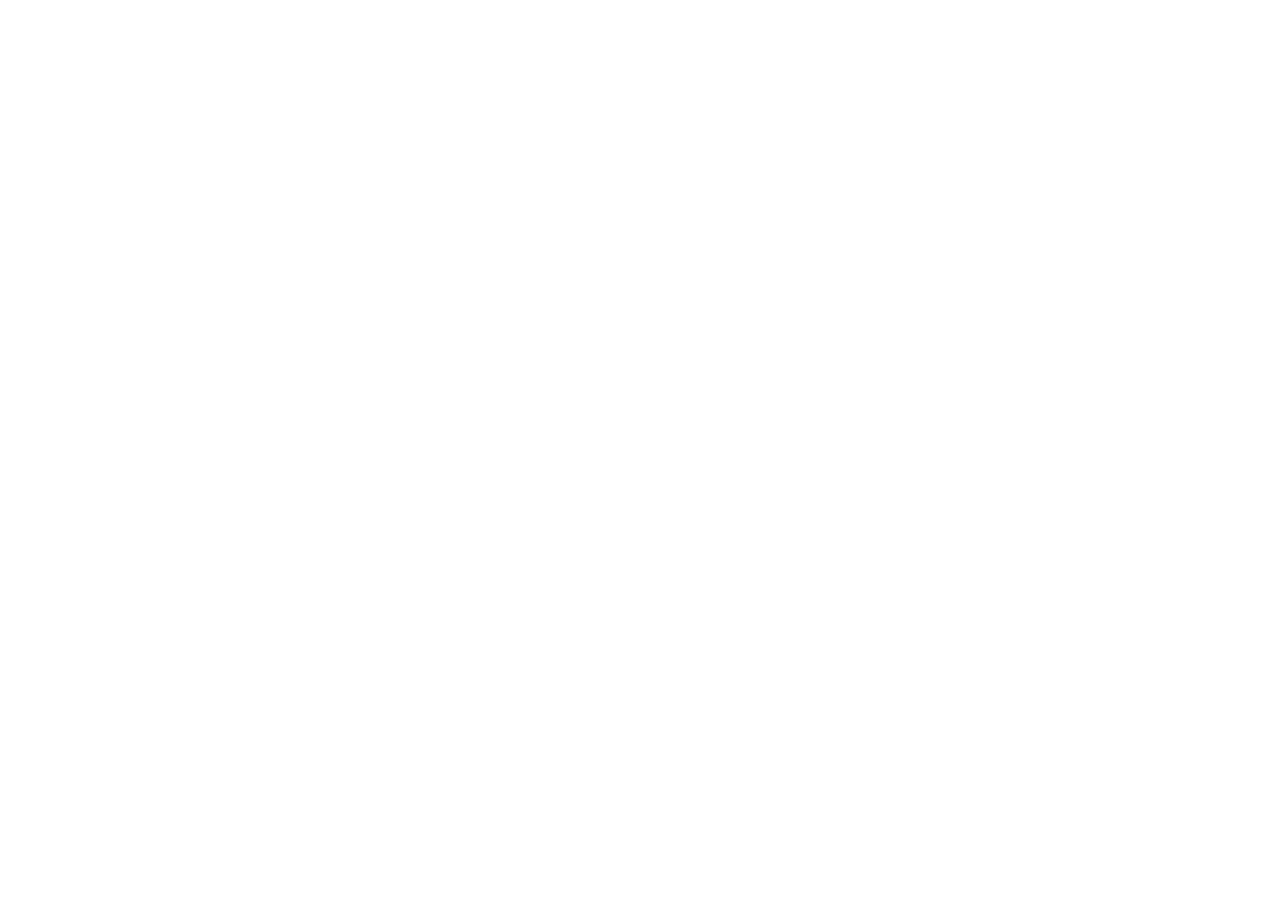
==== web-design/survey-form/index.html @ 2e6f9d6a "Initial commit" ====
<!DOCTYPE html>
<html lang="en">
<head>
  <meta charset="UTF-8">
  <meta name="viewport" content="width=device-width, initial-scale=1.0">
  <title>Survey Form</title>
  <link rel="stylesheet" href="./styles/styles.css">
</head>
<body>
      
</body>
</html>
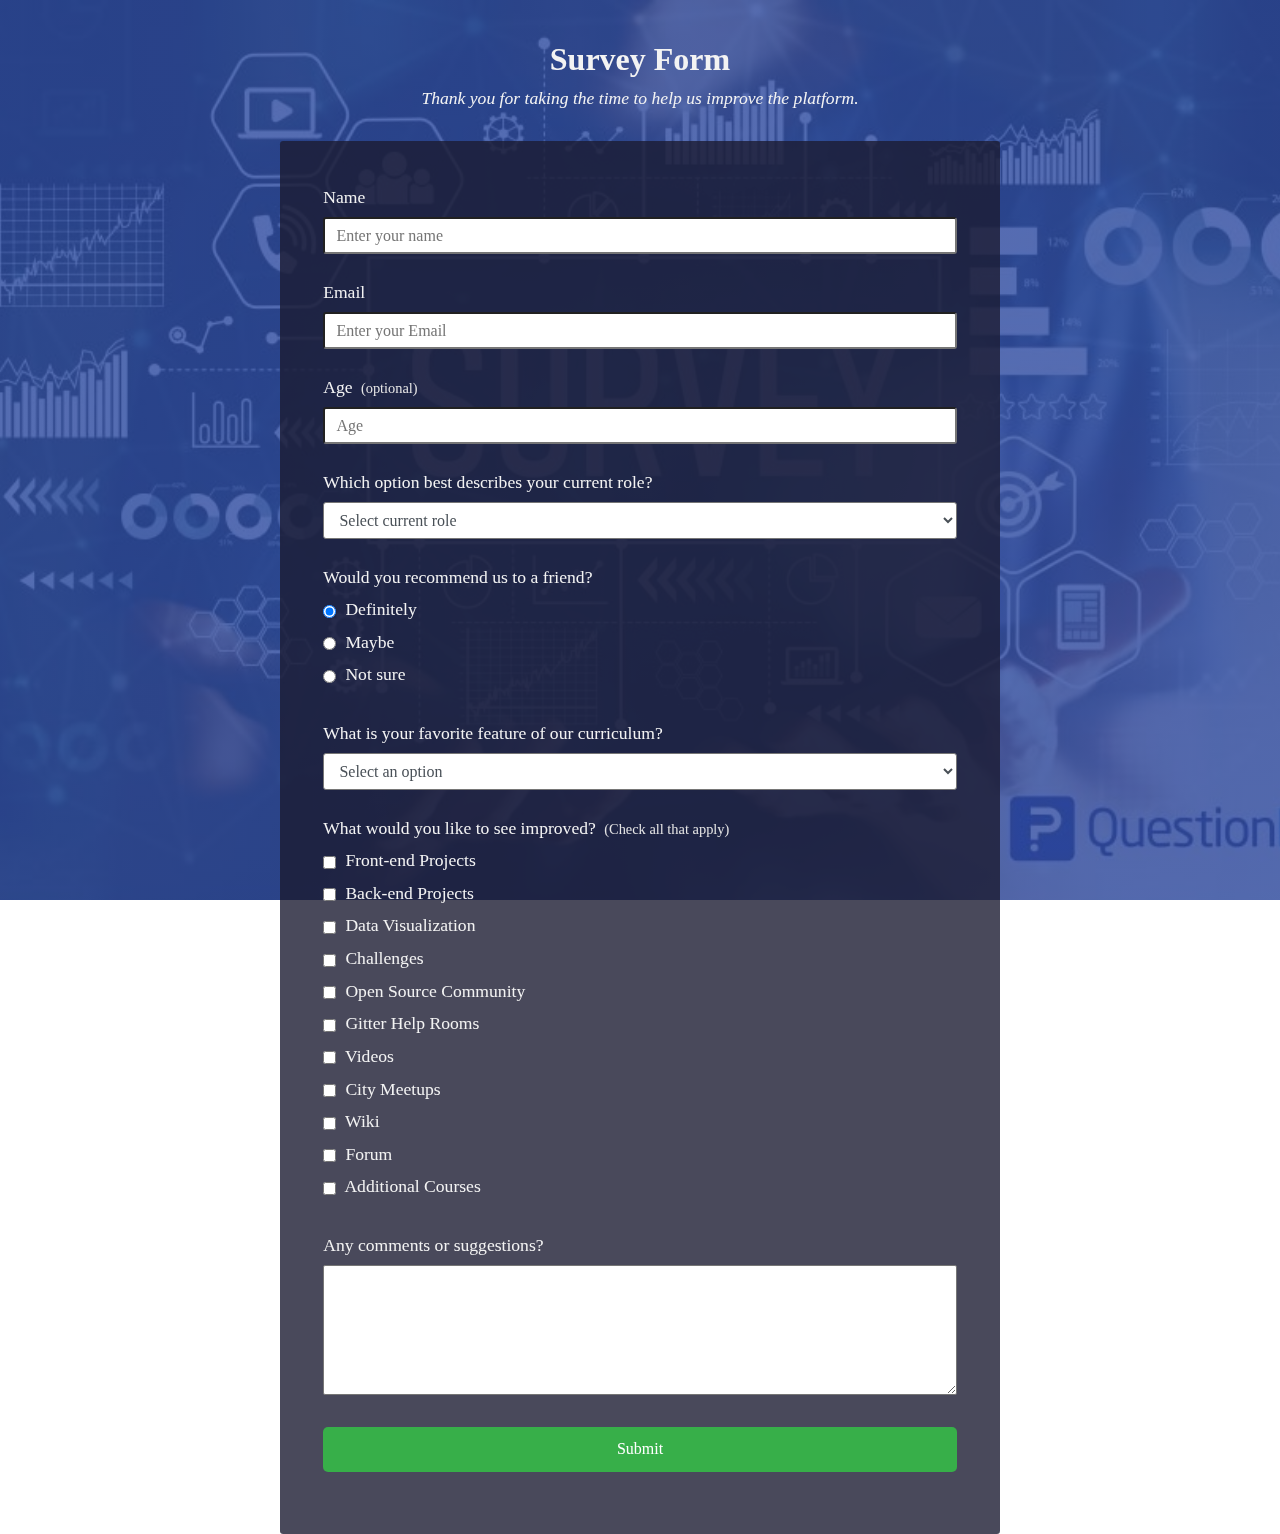
==== commit a0c064a9: "Added Survey Form" ====
--- a/web-design/survey-form/index.html
+++ b/web-design/survey-form/index.html
@@ -1,12 +1,224 @@
 <!DOCTYPE html>
 <html lang="en">
-<head>
-  <meta charset="UTF-8">
-  <meta name="viewport" content="width=device-width, initial-scale=1.0">
-  <title>Survey Form</title>
-  <link rel="stylesheet" href="./styles/styles.css">
-</head>
-<body>
-      
-</body>
-</html>+  <head>
+    <meta charset="UTF-8" />
+    <meta name="viewport" content="width=device-width, initial-scale=1.0" />
+    <link rel="stylesheet" href="./styles/styles.css" />
+  </head>
+  <body>
+    <div class="container">
+      <header class="header">
+        <h1 id="title">Survey Form</h1>
+        <p id="description">
+          Thank you for taking the time to help us improve the platform.
+        </p>
+      </header>
+      <form id="survey-form">
+        <div class="form-div">
+          <label for="name" id="name-label">Name </label>
+          <input
+            class="form-control"
+            type="text"
+            name="name"
+            id="name"
+            placeholder="Enter your name"
+            required
+          />
+        </div>
+        <div class="form-div">
+          <label for="email" id="email-label">Email </label>
+          <input
+            class="form-control"
+            type="email"
+            name="email"
+            id="email"
+            placeholder="Enter your Email"
+            required
+          />
+        </div>
+        <div class="form-div">
+          <label for="number" id="number-label">Age 
+            <span class="clue">(optional) </span>
+          </label>
+          <input
+            class="form-control"
+            type="number"
+            name="age"
+            id="number"
+            min="18"
+            max="120"
+            placeholder="Age"
+          />
+        </div>
+        <div class="form-div">
+          <p>Which option best describes your current role?</p>
+          <select 
+            class="form-control"
+            name="role"
+            id="dropdown"
+            required
+          >
+            <option value="">Select current role</option>
+            <option value="student">Student</option>
+            <option value="job">Full Time Job</option>
+            <option value="learner">Full Time Learner</option>
+            <option value="notSay">Prefer not to say</option>
+            <option value="other">Other</option>
+          </select>
+        </div>
+        <div class="form-div">
+          <p>Would you recommend us to a friend?</p>
+          <label>
+            <input
+              class="radio-button"
+              type="radio"
+              name="recommend"
+              value="definitely"
+              checked
+            /> Definitely
+          </label>
+          <label>
+            <input
+              class="radio-button"
+              type="radio"
+              name="recommend"
+              value="maybe"
+            /> Maybe
+          </label>        
+          <label>
+            <input
+              class="radio-button"
+              type="radio"
+              name="recommend"
+              value="notSure"
+            /> Not sure
+          </label>
+        </div>
+        <div class="form-div">
+          <p>What is your favorite feature of our curriculum?</p>
+          <select 
+            class="form-control"
+            name="favorite-feature"
+            id="favorite-feature"
+            required
+          >
+            <option value="">Select an option</option>
+            <option value="challenges">Challenges</option>
+            <option value="projects">Projects</option>
+            <option value="community">Community</option>
+            <option value="openSource">Open Source</option>
+          </select>
+        </div>
+        <div class="form-div">
+          <p>
+            What would you like to see improved?
+            <span class="clue">(Check all that apply)</span>
+          </p>
+          <label>
+            <input
+              class="checkbox-button"
+              type="checkbox"
+              name="improve"
+              value="frontendProjects"
+            /> Front-end Projects
+          </label>
+          <label>
+            <input
+              class="checkbox-button"
+              type="checkbox"
+              name="improve"
+              value="backendProjects"
+            /> Back-end Projects
+          </label>
+          <label>
+            <input
+              class="checkbox-button"
+              type="checkbox"
+              name="improve"
+              value="dataVisualization"
+            /> Data Visualization
+          </label>
+          <label>
+            <input
+              class="checkbox-button"
+              type="checkbox"
+              name="improve"
+              value="challenges"
+            /> Challenges
+          </label>
+          <label>
+            <input
+              class="checkbox-button"
+              type="checkbox"
+              name="improve"
+              value="openSourceCommunity"
+            /> Open Source Community
+          </label>
+          <label>
+            <input
+              class="checkbox-button"
+              type="checkbox"
+              name="improve"
+              value="gitterHelpRooms"
+            /> Gitter Help Rooms
+          </label>
+          <label>
+            <input
+              class="checkbox-button"
+              type="checkbox"
+              name="improve"
+              value="videos"
+            /> Videos 
+          </label>
+          <label>
+            <input
+              class="checkbox-button"
+              type="checkbox"
+              name="improve"
+              value="cityMeetups"
+            /> City Meetups
+          </label>
+          <label>
+            <input
+              class="checkbox-button"
+              type="checkbox"
+              name="improve"
+              value="wiki"
+            /> Wiki
+          </label>
+          <label>
+            <input
+              class="checkbox-button"
+              type="checkbox"
+              name="improve"
+              value="forum"
+            /> Forum
+          </label>
+          <label>
+            <input
+              class="checkbox-button"
+              type="checkbox"
+              name="improve"
+              value="additionalCourses"
+            /> Additional Courses
+          </label>
+        </div>
+        <div class="form-div">
+          <p>Any comments or suggestions?</p>
+          <textarea
+            name="comment"
+            id="comments"
+            rows="5"
+            cols="10"
+            placeholder="Enter your comment here...">
+          </textarea>
+        </div>
+        <div class="form-div">
+          <button class="submit-button" type="submit" id="submit">
+            Submit
+          </button>
+        </div>
+      </form>
+    </div>
+  </body>
+</html>
--- a/web-design/survey-form/styles/styles.css
+++ b/web-design/survey-form/styles/styles.css
@@ -0,0 +1,150 @@
+*,
+*::before,
+*::after {
+  box-sizing: border-box;
+}
+
+body {
+  font-family: Tahoma;
+  font-size: 1rem;
+  font-weight: 400;
+  line-height: 1.4;
+  color: #f3f3f3;
+  margin: 0;
+}
+
+body::before {
+  width: 100%;
+  height: 100%;
+  background-color: #1b2232;
+  background-image: linear-gradient(
+    115deg,
+    rgba(47, 73, 160, 0.8),
+    rgba(47, 73, 160, 0.8)
+    ),
+    url(../images/survey.jpg);
+  background-size: cover;
+  background-repeat: no-repeat;
+  background-position: center;
+  content: "";
+  position: fixed;
+  top: 0;
+  left: 0;
+  z-index: -1;
+}
+
+.container {
+  width: 100%;
+  margin: 40px auto 0 auto;
+}
+
+@media (min-width: 576px) {
+  .container {
+    max-width: 540px;
+  }
+}
+
+@media (min-width: 768px) {
+  .container {
+    max-width: 720px;
+  }
+} 
+
+/* -- HEADER -- */
+h1 {
+  line-height: 1.2;
+}
+
+p {
+  font-size: 1.1rem;
+}
+
+h1,
+p {
+  margin-top: 0;
+  margin-bottom: 0.5rem;
+}
+
+.header {
+  text-align: center;
+  padding: 0 0.6rem;
+  margin-bottom: 1.9rem;
+}
+
+.clue {
+  margin-left: 0.25rem;
+  font-size: 0.9rem;
+  color: #e4e4e4;
+}
+
+#description {
+  font-style: italic;
+}
+
+/* -- FORM -- */
+form {
+  background: rgba(27, 27, 50, 0.8);
+  padding: 2.5rem 0.6rem;
+  border-radius: 0.2rem;
+}
+
+@media (min-width: 480px) {
+  form {
+    padding: 2.5rem;
+  }
+}
+
+.form-div {
+  padding: 0.2rem;
+  margin: 0 auto 1.2rem auto;
+}
+
+.form-control {
+  display: block;
+  width: 100%;
+  height: 2.3rem;
+  background-color: #ffffff;
+  color: #495057;
+  border-radius: 3px;
+  padding: 0.3rem 0.7rem;
+}
+
+label {
+  display: block;
+  font-size: 1.1rem;
+  margin-bottom: 0.5rem;
+}
+
+input,
+select,
+textarea, 
+button {
+  font-family: inherit;
+  font-size: inherit;
+  line-height: inherit;
+  margin: 0;
+}
+
+textarea {
+  width: 100%;
+  border-radius: 2px;
+  padding: 0.5rem;
+}
+
+.radio-button,
+.checkbox-button {
+  display: inline-block;
+  vertical-align: middle;
+  margin-right: 0.3rem;
+}
+
+.submit-button {
+  display: block;
+  width: 100%;
+  background-color: #37af49;
+  color: #ffffff;
+  border: none;
+  border-radius: 5px;
+  padding: 0.7rem;
+  cursor: pointer;
+}